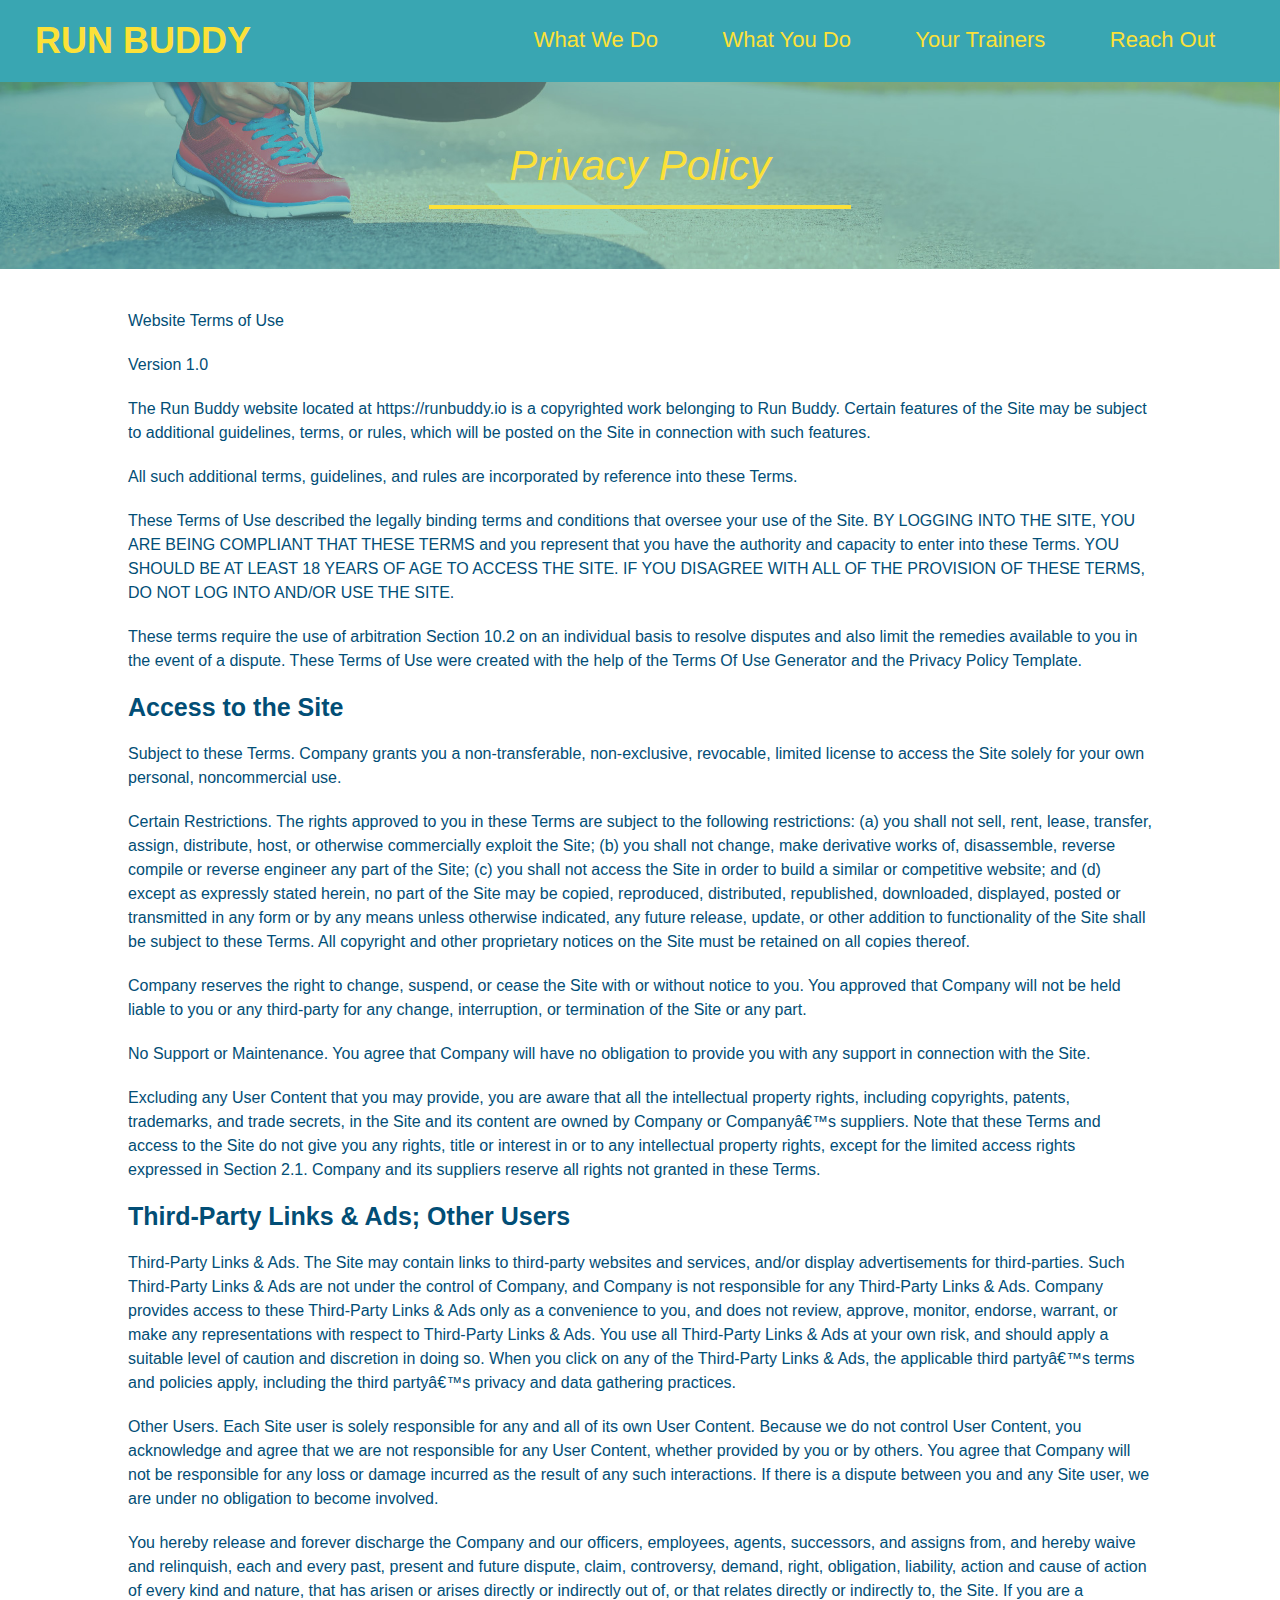
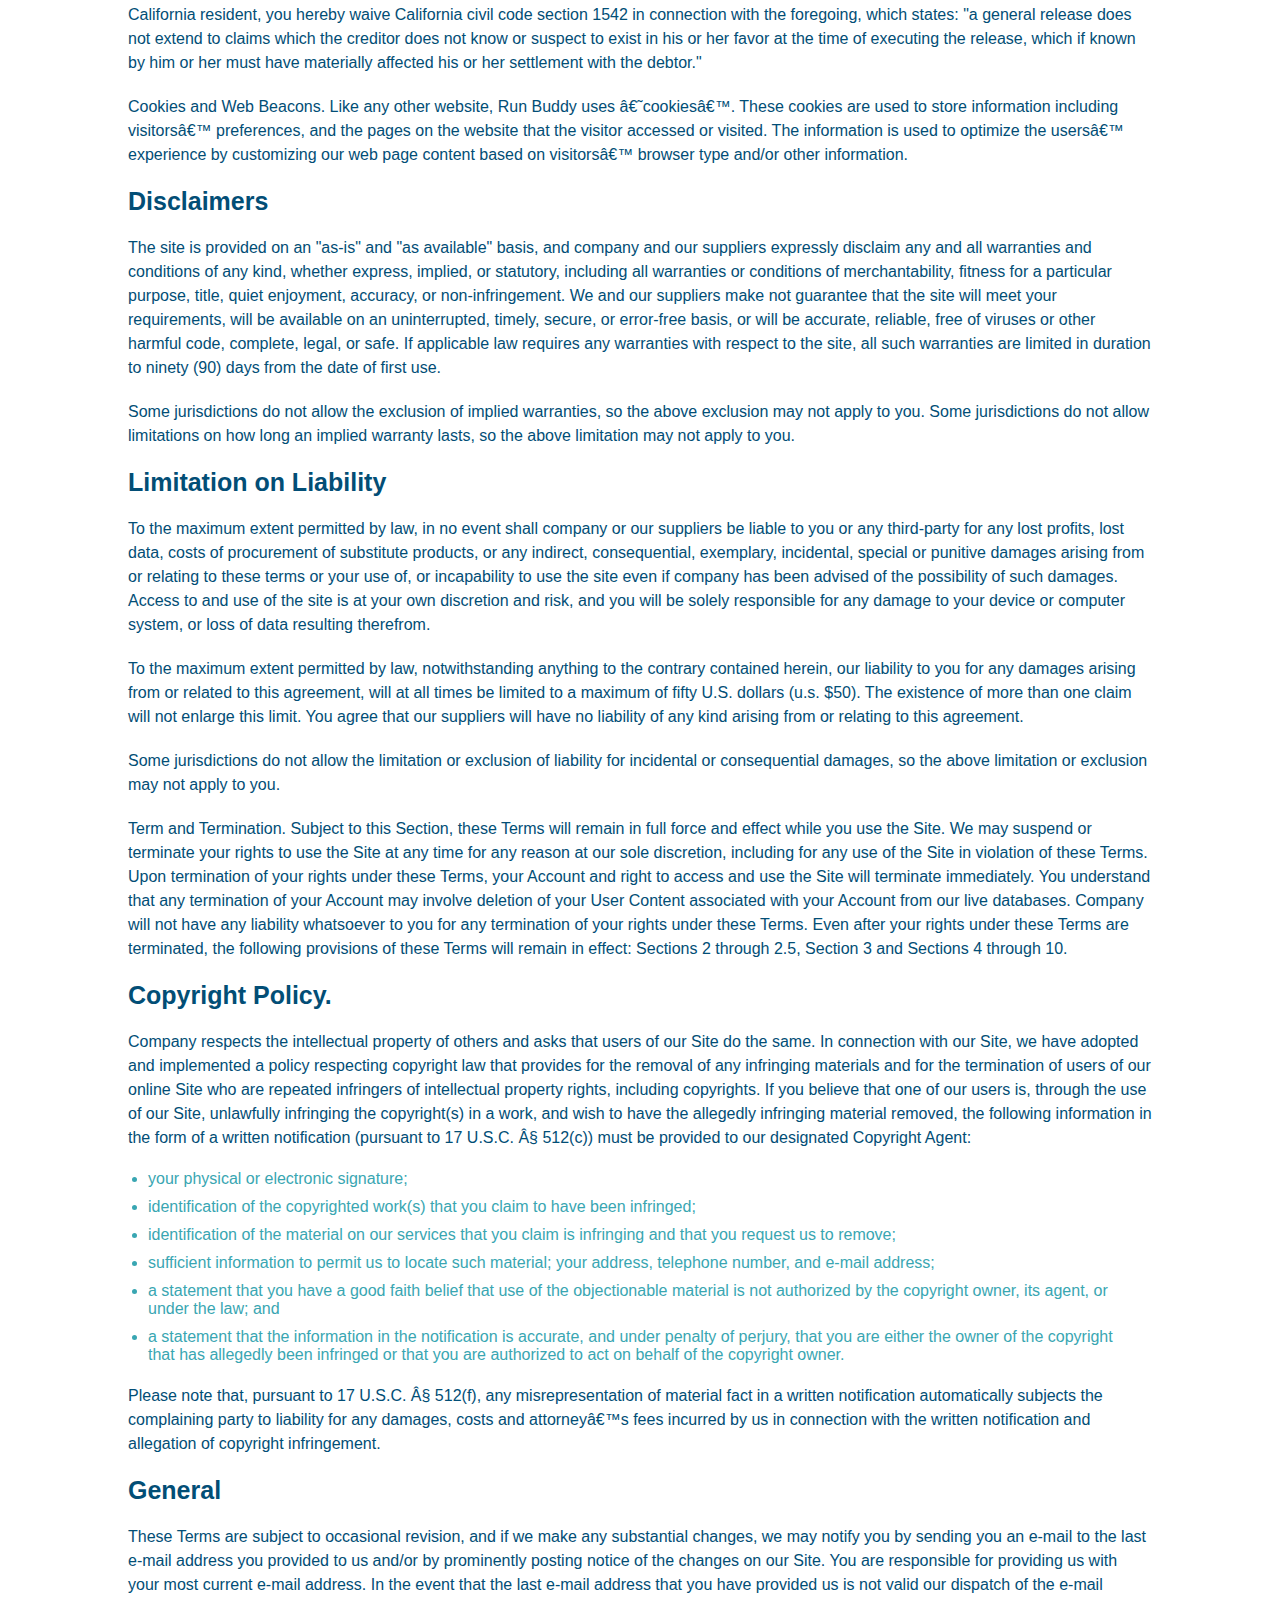
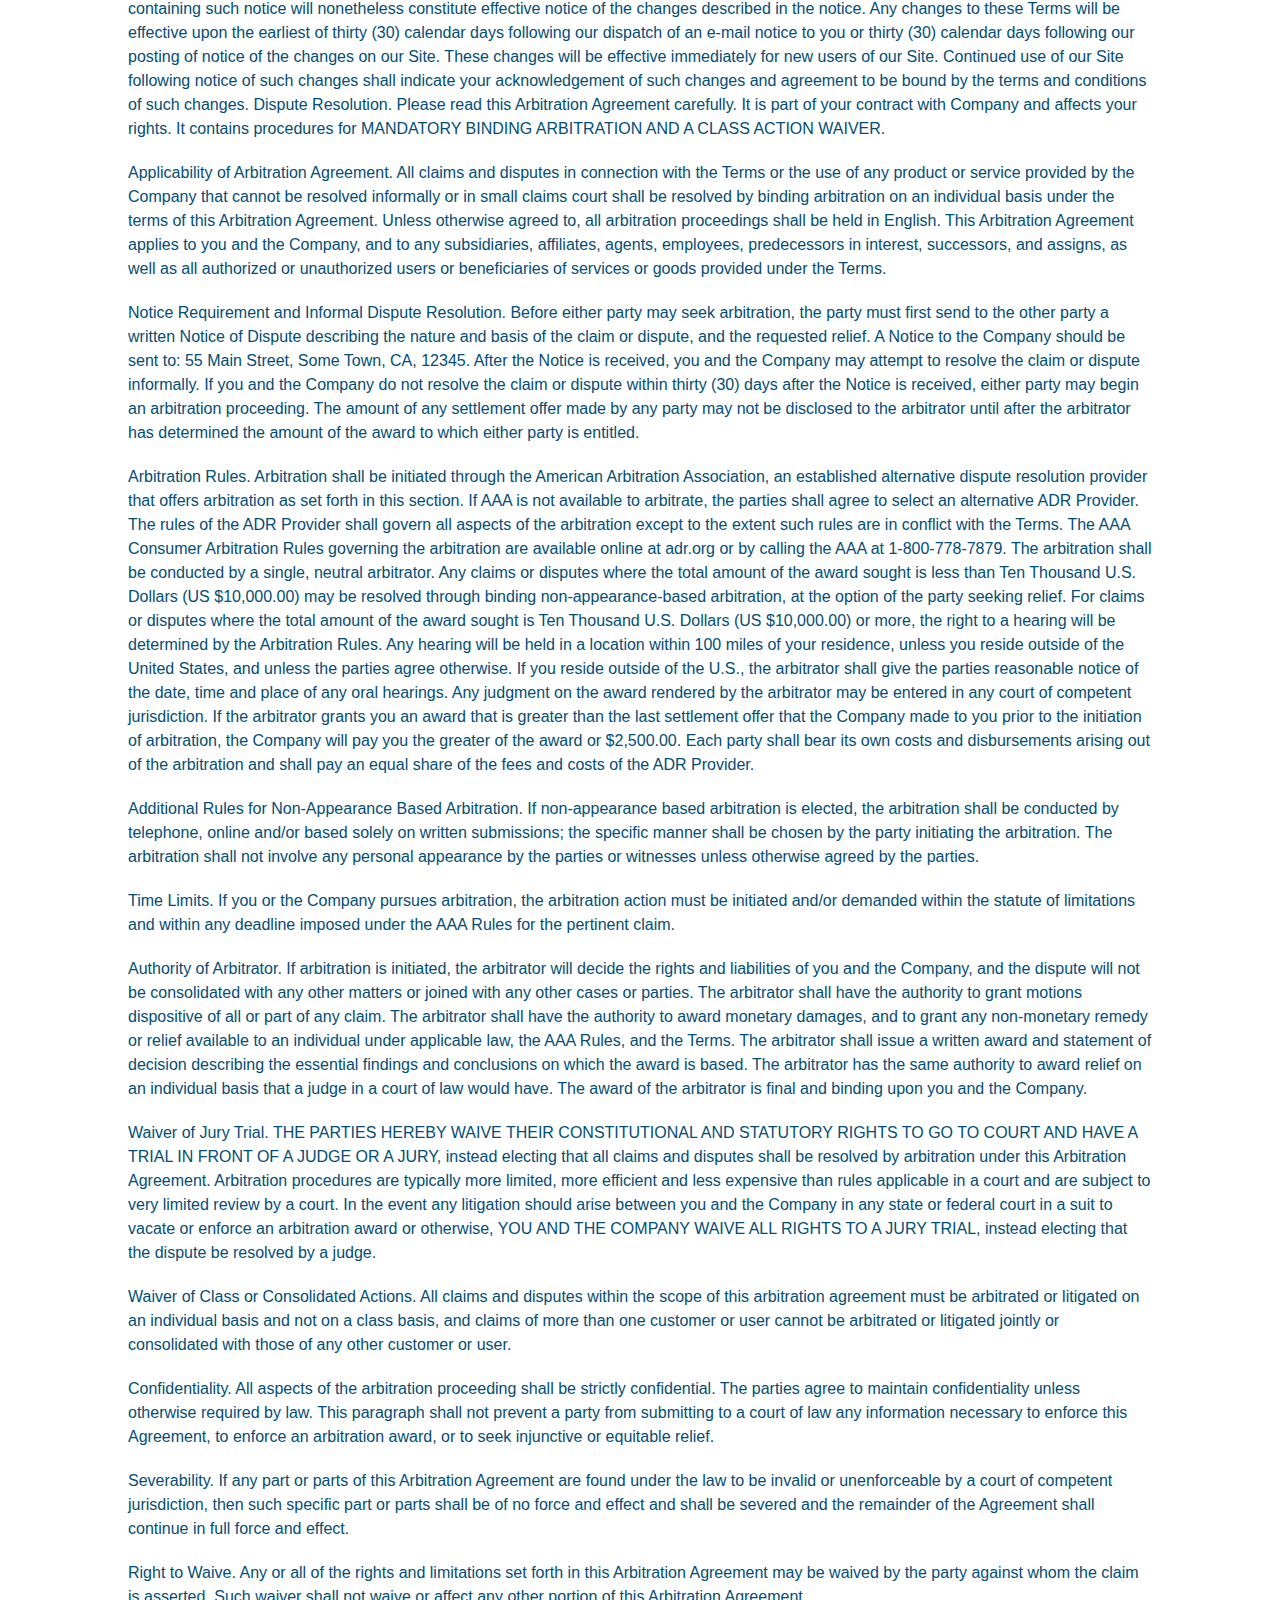
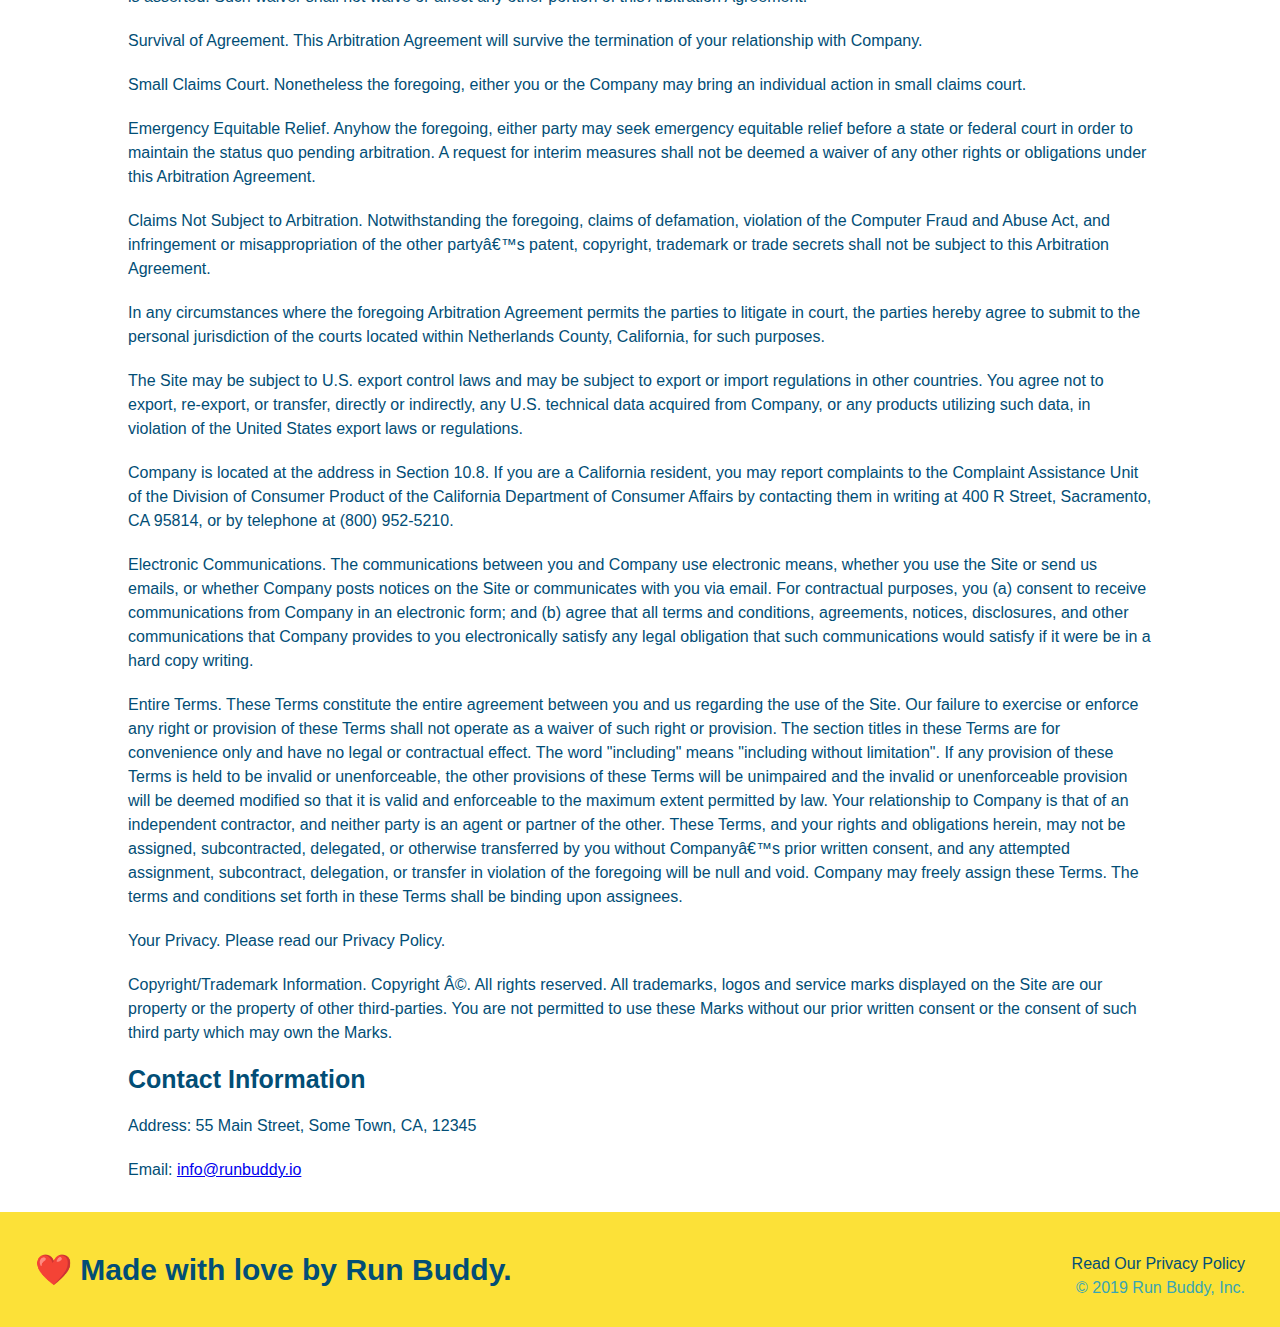
==== privacy-policy.html @ bd741555 "privacy policy" ====
<!DOCTYPE html>
<html lang="en">
  <head>
    <link rel="stylesheet" href="./assets/css/style.css" />
    <link rel="stylesheet" href="./assets/css/secondary-styles.css" />
    <meta charset="UTF-8" />
    <title>Privacy Policy - Run Buddy</title>
  </head>
  <body>
    <header>

        <h1>
            <a href="./index.html">RUN BUDDY</a>

        </h1>

        <nav>

    <!-- Unordered list element -->

    <ul>
        <!-- List item element -->

        <li>
    
            <!-- Anchor element -->

            <a href="./index.html#what-we-do">What We Do</a>

        </li>

        <li>

            <a href="./index.html#what-you-do">What You Do</a>

        </li>

        <li>

            <a href="./index.html#your-trainers">Your Trainers</a>

        </li>

        <li>

            <a href="./index.html#reach-out">Reach Out</a>

        </li>

    </ul>

        </nav>

    </header>
    <section class="hero">
        <h2 class="page-title"> 
            Privacy Policy
        </h2>
    </section>
    <article class="secondary-content">
        <p>
            Website Terms of Use
          </p>
    
          <p>
            Version 1.0
          </p>
    
          <p>
            The Run Buddy website located at https://runbuddy.io is a copyrighted work belonging to Run Buddy. Certain
            features of the Site may be subject to additional guidelines, terms, or rules, which will be posted on the Site
            in connection with such features.
          </p>
    
          <p>
            All such additional terms, guidelines, and rules are incorporated by reference into these Terms.
          </p>
    
          <p>
            These Terms of Use described the legally binding terms and conditions that oversee your use of the Site. BY
            LOGGING INTO THE SITE, YOU ARE BEING COMPLIANT THAT THESE TERMS and you represent that you have the authority
            and capacity to enter into these Terms. YOU SHOULD BE AT LEAST 18 YEARS OF AGE TO ACCESS THE SITE. IF YOU
            DISAGREE WITH ALL OF THE PROVISION OF THESE TERMS, DO NOT LOG INTO AND/OR USE THE SITE.
          </p>
    
          <p>
            These terms require the use of arbitration Section 10.2 on an individual basis to resolve disputes and also
            limit the remedies available to you in the event of a dispute. These Terms of Use were created with the help of
            the Terms Of Use Generator and the Privacy Policy Template.
          </p>
    
          <h3>
            Access to the Site
          </h3>
    
          <p>
            Subject to these Terms. Company grants you a non-transferable, non-exclusive, revocable, limited license to
            access the Site solely for your own personal, noncommercial use.
          </p>
    
          <p>
            Certain Restrictions. The rights approved to you in these Terms are subject to the following restrictions: (a)
            you shall not sell, rent, lease, transfer, assign, distribute, host, or otherwise commercially exploit the Site;
            (b) you shall not change, make derivative works of, disassemble, reverse compile or reverse engineer any part of
            the Site; (c) you shall not access the Site in order to build a similar or competitive website; and (d) except
            as expressly stated herein, no part of the Site may be copied, reproduced, distributed, republished, downloaded,
            displayed, posted or transmitted in any form or by any means unless otherwise indicated, any future release,
            update, or other addition to functionality of the Site shall be subject to these Terms. All copyright and other
            proprietary notices on the Site must be retained on all copies thereof.
          </p>
    
          <p>
            Company reserves the right to change, suspend, or cease the Site with or without notice to you. You approved
            that Company will not be held liable to you or any third-party for any change, interruption, or termination of
            the Site or any part.
          </p>
    
          <p>
            No Support or Maintenance. You agree that Company will have no obligation to provide you with any support in
            connection with the Site.
          </p>
    
          <p>
            Excluding any User Content that you may provide, you are aware that all the intellectual property rights,
            including copyrights, patents, trademarks, and trade secrets, in the Site and its content are owned by Company
            or Companyâ€™s suppliers. Note that these Terms and access to the Site do not give you any rights, title or
            interest in or to any intellectual property rights, except for the limited access rights expressed in Section
            2.1. Company and its suppliers reserve all rights not granted in these Terms.
          </p>
    
          <h3>
            Third-Party Links & Ads; Other Users
          </h3>
    
          <p>
            Third-Party Links & Ads. The Site may contain links to third-party websites and services, and/or display
            advertisements for third-parties. Such Third-Party Links & Ads are not under the control of Company, and Company
            is not responsible for any Third-Party Links & Ads. Company provides access to these Third-Party Links & Ads
            only as a convenience to you, and does not review, approve, monitor, endorse, warrant, or make any
            representations with respect to Third-Party Links & Ads. You use all Third-Party Links & Ads at your own risk,
            and should apply a suitable level of caution and discretion in doing so. When you click on any of the
            Third-Party Links & Ads, the applicable third partyâ€™s terms and policies apply, including the third partyâ€™s
            privacy and data gathering practices.
          </p>
    
          <p>
            Other Users. Each Site user is solely responsible for any and all of its own User Content. Because we do not
            control User Content, you acknowledge and agree that we are not responsible for any User Content, whether
            provided by you or by others. You agree that Company will not be responsible for any loss or damage incurred as
            the result of any such interactions. If there is a dispute between you and any Site user, we are under no
            obligation to become involved.
          </p>
    
          <p>
            You hereby release and forever discharge the Company and our officers, employees, agents, successors, and
            assigns from, and hereby waive and relinquish, each and every past, present and future dispute, claim,
            controversy, demand, right, obligation, liability, action and cause of action of every kind and nature, that has
            arisen or arises directly or indirectly out of, or that relates directly or indirectly to, the Site. If you are
            a California resident, you hereby waive California civil code section 1542 in connection with the foregoing,
            which states: "a general release does not extend to claims which the creditor does not know or suspect to exist
            in his or her favor at the time of executing the release, which if known by him or her must have materially
            affected his or her settlement with the debtor."
          </p>
    
          <p>
            Cookies and Web Beacons. Like any other website, Run Buddy uses â€˜cookiesâ€™. These cookies are used to store
            information including visitorsâ€™ preferences, and the pages on the website that the visitor accessed or visited.
            The information is used to optimize the usersâ€™ experience by customizing our web page content based on visitorsâ€™
            browser type and/or other information.
          </p>
    
          <h3>
            Disclaimers
          </h3>
    
          <p>
            The site is provided on an "as-is" and "as available" basis, and company and our suppliers expressly disclaim
            any and all warranties and conditions of any kind, whether express, implied, or statutory, including all
            warranties or conditions of merchantability, fitness for a particular purpose, title, quiet enjoyment, accuracy,
            or non-infringement. We and our suppliers make not guarantee that the site will meet your requirements, will be
            available on an uninterrupted, timely, secure, or error-free basis, or will be accurate, reliable, free of
            viruses or other harmful code, complete, legal, or safe. If applicable law requires any warranties with respect
            to the site, all such warranties are limited in duration to ninety (90) days from the date of first use.
          </p>
    
          <p>
            Some jurisdictions do not allow the exclusion of implied warranties, so the above exclusion may not apply to
            you. Some jurisdictions do not allow limitations on how long an implied warranty lasts, so the above limitation
            may not apply to you.
          </p>
    
          <h3>
            Limitation on Liability
          </h3>
    
          <p>
            To the maximum extent permitted by law, in no event shall company or our suppliers be liable to you or any
            third-party for any lost profits, lost data, costs of procurement of substitute products, or any indirect,
            consequential, exemplary, incidental, special or punitive damages arising from or relating to these terms or
            your use of, or incapability to use the site even if company has been advised of the possibility of such
            damages. Access to and use of the site is at your own discretion and risk, and you will be solely responsible
            for any damage to your device or computer system, or loss of data resulting therefrom.
          </p>
    
          <p>
            To the maximum extent permitted by law, notwithstanding anything to the contrary contained herein, our liability
            to you for any damages arising from or related to this agreement, will at all times be limited to a maximum of
            fifty U.S. dollars (u.s. $50). The existence of more than one claim will not enlarge this limit. You agree that
            our suppliers will have no liability of any kind arising from or relating to this agreement.
          </p>
    
          <p>
            Some jurisdictions do not allow the limitation or exclusion of liability for incidental or consequential
            damages, so the above limitation or exclusion may not apply to you.
          </p>
    
          <p>
            Term and Termination. Subject to this Section, these Terms will remain in full force and effect while you use
            the Site. We may suspend or terminate your rights to use the Site at any time for any reason at our sole
            discretion, including for any use of the Site in violation of these Terms. Upon termination of your rights under
            these Terms, your Account and right to access and use the Site will terminate immediately. You understand that
            any termination of your Account may involve deletion of your User Content associated with your Account from our
            live databases. Company will not have any liability whatsoever to you for any termination of your rights under
            these Terms. Even after your rights under these Terms are terminated, the following provisions of these Terms
            will remain in effect: Sections 2 through 2.5, Section 3 and Sections 4 through 10.
          </p>
    
          <h3>
            Copyright Policy.
          </h3>
    
          <p>
            Company respects the intellectual property of others and asks that users of our Site do the same. In connection
            with our Site, we have adopted and implemented a policy respecting copyright law that provides for the removal
            of any infringing materials and for the termination of users of our online Site who are repeated infringers of
            intellectual property rights, including copyrights. If you believe that one of our users is, through the use of
            our Site, unlawfully infringing the copyright(s) in a work, and wish to have the allegedly infringing material
            removed, the following information in the form of a written notification (pursuant to 17 U.S.C. Â§ 512(c)) must
            be provided to our designated Copyright Agent:
          </p>
    
          <ul>
            <li>
              your physical or electronic signature;
            </li>
            <li>
              identification of the copyrighted work(s) that you claim to have been infringed;
            </li>
            <li>
              identification of the material on our services that you claim is infringing and that you request us to remove;
            </li>
            <li>
              sufficient information to permit us to locate such material; your address, telephone number, and e-mail
              address;
            </li>
            <li>
              a statement that you have a good faith belief that use of the objectionable material is not authorized by the
              copyright owner, its agent, or under the law; and
            </li>
            <li>
              a statement that the information in the notification is accurate, and under penalty of perjury, that you are
              either the owner of the copyright that has allegedly been infringed or that you are authorized to act on
              behalf of the copyright owner.
            </li>
          </ul>
    
          <p>
            Please note that, pursuant to 17 U.S.C. Â§ 512(f), any misrepresentation of material fact in a written
            notification automatically subjects the complaining party to liability for any damages, costs and attorneyâ€™s
            fees incurred by us in connection with the written notification and allegation of copyright infringement.
          </p>
    
          <h3>
            General
          </h3>
    
          <p>
            These Terms are subject to occasional revision, and if we make any substantial changes, we may notify you by
            sending you an e-mail to the last e-mail address you provided to us and/or by prominently posting notice of the
            changes on our Site. You are responsible for providing us with your most current e-mail address. In the event
            that the last e-mail address that you have provided us is not valid our dispatch of the e-mail containing such
            notice will nonetheless constitute effective notice of the changes described in the notice. Any changes to these
            Terms will be effective upon the earliest of thirty (30) calendar days following our dispatch of an e-mail
            notice to you or thirty (30) calendar days following our posting of notice of the changes on our Site. These
            changes will be effective immediately for new users of our Site. Continued use of our Site following notice of
            such changes shall indicate your acknowledgement of such changes and agreement to be bound by the terms and
            conditions of such changes. Dispute Resolution. Please read this Arbitration Agreement carefully. It is part of
            your contract with Company and affects your rights. It contains procedures for MANDATORY BINDING ARBITRATION AND
            A CLASS ACTION WAIVER.
          </p>
    
          <p>
            Applicability of Arbitration Agreement. All claims and disputes in connection with the Terms or the use of any
            product or service provided by the Company that cannot be resolved informally or in small claims court shall be
            resolved by binding arbitration on an individual basis under the terms of this Arbitration Agreement. Unless
            otherwise agreed to, all arbitration proceedings shall be held in English. This Arbitration Agreement applies to
            you and the Company, and to any subsidiaries, affiliates, agents, employees, predecessors in interest,
            successors, and assigns, as well as all authorized or unauthorized users or beneficiaries of services or goods
            provided under the Terms.
          </p>
    
          <p>
            Notice Requirement and Informal Dispute Resolution. Before either party may seek arbitration, the party must
            first send to the other party a written Notice of Dispute describing the nature and basis of the claim or
            dispute, and the requested relief. A Notice to the Company should be sent to: 55 Main Street, Some Town, CA,
            12345. After the Notice is received, you and the Company may attempt to resolve the claim or dispute informally.
            If you and the Company do not resolve the claim or dispute within thirty (30) days after the Notice is received,
            either party may begin an arbitration proceeding. The amount of any settlement offer made by any party may not
            be disclosed to the arbitrator until after the arbitrator has determined the amount of the award to which either
            party is entitled.
          </p>
    
          <p>
            Arbitration Rules. Arbitration shall be initiated through the American Arbitration Association, an established
            alternative dispute resolution provider that offers arbitration as set forth in this section. If AAA is not
            available to arbitrate, the parties shall agree to select an alternative ADR Provider. The rules of the ADR
            Provider shall govern all aspects of the arbitration except to the extent such rules are in conflict with the
            Terms. The AAA Consumer Arbitration Rules governing the arbitration are available online at adr.org or by
            calling the AAA at 1-800-778-7879. The arbitration shall be conducted by a single, neutral arbitrator. Any
            claims or disputes where the total amount of the award sought is less than Ten Thousand U.S. Dollars (US
            $10,000.00) may be resolved through binding non-appearance-based arbitration, at the option of the party seeking
            relief. For claims or disputes where the total amount of the award sought is Ten Thousand U.S. Dollars (US
            $10,000.00) or more, the right to a hearing will be determined by the Arbitration Rules. Any hearing will be
            held in a location within 100 miles of your residence, unless you reside outside of the United States, and
            unless the parties agree otherwise. If you reside outside of the U.S., the arbitrator shall give the parties
            reasonable notice of the date, time and place of any oral hearings. Any judgment on the award rendered by the
            arbitrator may be entered in any court of competent jurisdiction. If the arbitrator grants you an award that is
            greater than the last settlement offer that the Company made to you prior to the initiation of arbitration, the
            Company will pay you the greater of the award or $2,500.00. Each party shall bear its own costs and
            disbursements arising out of the arbitration and shall pay an equal share of the fees and costs of the ADR
            Provider.
          </p>
    
          <p>
            Additional Rules for Non-Appearance Based Arbitration. If non-appearance based arbitration is elected, the
            arbitration shall be conducted by telephone, online and/or based solely on written submissions; the specific
            manner shall be chosen by the party initiating the arbitration. The arbitration shall not involve any personal
            appearance by the parties or witnesses unless otherwise agreed by the parties.
          </p>
    
          <p>
            Time Limits. If you or the Company pursues arbitration, the arbitration action must be initiated and/or demanded
            within the statute of limitations and within any deadline imposed under the AAA Rules for the pertinent claim.
          </p>
    
          <p>
            Authority of Arbitrator. If arbitration is initiated, the arbitrator will decide the rights and liabilities of
            you and the Company, and the dispute will not be consolidated with any other matters or joined with any other
            cases or parties. The arbitrator shall have the authority to grant motions dispositive of all or part of any
            claim. The arbitrator shall have the authority to award monetary damages, and to grant any non-monetary remedy
            or relief available to an individual under applicable law, the AAA Rules, and the Terms. The arbitrator shall
            issue a written award and statement of decision describing the essential findings and conclusions on which the
            award is based. The arbitrator has the same authority to award relief on an individual basis that a judge in a
            court of law would have. The award of the arbitrator is final and binding upon you and the Company.
          </p>
    
          <p>
            Waiver of Jury Trial. THE PARTIES HEREBY WAIVE THEIR CONSTITUTIONAL AND STATUTORY RIGHTS TO GO TO COURT AND HAVE
            A TRIAL IN FRONT OF A JUDGE OR A JURY, instead electing that all claims and disputes shall be resolved by
            arbitration under this Arbitration Agreement. Arbitration procedures are typically more limited, more efficient
            and less expensive than rules applicable in a court and are subject to very limited review by a court. In the
            event any litigation should arise between you and the Company in any state or federal court in a suit to vacate
            or enforce an arbitration award or otherwise, YOU AND THE COMPANY WAIVE ALL RIGHTS TO A JURY TRIAL, instead
            electing that the dispute be resolved by a judge.
          </p>
    
          <p>
            Waiver of Class or Consolidated Actions. All claims and disputes within the scope of this arbitration agreement
            must be arbitrated or litigated on an individual basis and not on a class basis, and claims of more than one
            customer or user cannot be arbitrated or litigated jointly or consolidated with those of any other customer or
            user.
          </p>
    
          <p>
            Confidentiality. All aspects of the arbitration proceeding shall be strictly confidential. The parties agree to
            maintain confidentiality unless otherwise required by law. This paragraph shall not prevent a party from
            submitting to a court of law any information necessary to enforce this Agreement, to enforce an arbitration
            award, or to seek injunctive or equitable relief.
          </p>
    
          <p>
            Severability. If any part or parts of this Arbitration Agreement are found under the law to be invalid or
            unenforceable by a court of competent jurisdiction, then such specific part or parts shall be of no force and
            effect and shall be severed and the remainder of the Agreement shall continue in full force and effect.
          </p>
    
          <p>
            Right to Waive. Any or all of the rights and limitations set forth in this Arbitration Agreement may be waived
            by the party against whom the claim is asserted. Such waiver shall not waive or affect any other portion of this
            Arbitration Agreement.
          </p>
    
          <p>
            Survival of Agreement. This Arbitration Agreement will survive the termination of your relationship with
            Company.
          </p>
    
          <p>
            Small Claims Court. Nonetheless the foregoing, either you or the Company may bring an individual action in small
            claims court.
          </p>
    
          <p>
            Emergency Equitable Relief. Anyhow the foregoing, either party may seek emergency equitable relief before a
            state or federal court in order to maintain the status quo pending arbitration. A request for interim measures
            shall not be deemed a waiver of any other rights or obligations under this Arbitration Agreement.
          </p>
    
          <p>
            Claims Not Subject to Arbitration. Notwithstanding the foregoing, claims of defamation, violation of the
            Computer Fraud and Abuse Act, and infringement or misappropriation of the other partyâ€™s patent, copyright,
            trademark or trade secrets shall not be subject to this Arbitration Agreement.
          </p>
    
          <p>
            In any circumstances where the foregoing Arbitration Agreement permits the parties to litigate in court, the
            parties hereby agree to submit to the personal jurisdiction of the courts located within Netherlands County,
            California, for such purposes.
          </p>
    
          <p>
            The Site may be subject to U.S. export control laws and may be subject to export or import regulations in other
            countries. You agree not to export, re-export, or transfer, directly or indirectly, any U.S. technical data
            acquired from Company, or any products utilizing such data, in violation of the United States export laws or
            regulations.
          </p>
    
          <p>
            Company is located at the address in Section 10.8. If you are a California resident, you may report complaints
            to the Complaint Assistance Unit of the Division of Consumer Product of the California Department of Consumer
            Affairs by contacting them in writing at 400 R Street, Sacramento, CA 95814, or by telephone at (800) 952-5210.
          </p>
    
          <p>
            Electronic Communications. The communications between you and Company use electronic means, whether you use the
            Site or send us emails, or whether Company posts notices on the Site or communicates with you via email. For
            contractual purposes, you (a) consent to receive communications from Company in an electronic form; and (b)
            agree that all terms and conditions, agreements, notices, disclosures, and other communications that Company
            provides to you electronically satisfy any legal obligation that such communications would satisfy if it were be
            in a hard copy writing.
          </p>
    
          <p>
            Entire Terms. These Terms constitute the entire agreement between you and us regarding the use of the Site. Our
            failure to exercise or enforce any right or provision of these Terms shall not operate as a waiver of such right
            or provision. The section titles in these Terms are for convenience only and have no legal or contractual
            effect. The word "including" means "including without limitation". If any provision of these Terms is held to be
            invalid or unenforceable, the other provisions of these Terms will be unimpaired and the invalid or
            unenforceable provision will be deemed modified so that it is valid and enforceable to the maximum extent
            permitted by law. Your relationship to Company is that of an independent contractor, and neither party is an
            agent or partner of the other. These Terms, and your rights and obligations herein, may not be assigned,
            subcontracted, delegated, or otherwise transferred by you without Companyâ€™s prior written consent, and any
            attempted assignment, subcontract, delegation, or transfer in violation of the foregoing will be null and void.
            Company may freely assign these Terms. The terms and conditions set forth in these Terms shall be binding upon
            assignees.
          </p>
    
          <p>
            Your Privacy. Please read our Privacy Policy.
          </p>
    
          <p>
            Copyright/Trademark Information. Copyright Â©. All rights reserved. All trademarks, logos and service marks
            displayed on the Site are our property or the property of other third-parties. You are not permitted to use
            these Marks without our prior written consent or the consent of such third party which may own the Marks.
          </p>
    
          <h3>
            Contact Information
          </h3>
    
          <p>
            Address: 55 Main Street, Some Town, CA, 12345
          </p>
    
          <p>
            Email: <a href="mailto:info@runbuddy.io">info@runbuddy.io</a>
          </p>
    </article>
    <footer>

        <h2>❤️ Made with love by Run Buddy.</h2>
    <div>
        <a>Read Our Privacy Policy</a><br />
        &copy; 2019 Run Buddy, Inc.
    </div>
        
    </footer>
  </body>
</html>
---- assets/css/style.css ----
* {
    margin: 0;
    padding: 0;
    box-sizing: border-box;
}

body {
    color: #39a6b2;
    font-family: Helvetica, arial, sans-serif;
}

header {
    padding: 20px 35px;
    background-color: #39a6b2;
}

header h1 {
    font-weight: bold;
    font-size: 36px;
    color: #fce138;
    margin: 0;
    display: inline;
}

header a {
    text-decoration: none;
    color: #fce138;
}
header nav {
    float: right;
    margin: 7px 0;
}
header nav ul li {
    display: inline;
}
header nav ul li a {
    margin: 0 30px;
    font-weight:lighter;
    font-size: 22px;
}
footer {
    background: #fce138;
    width: 100%;
    padding: 40px 35px;
}
footer h2 {
    display: inline;
    color: #024e76;
    font-size: 30px;
    margin: 0;
}
footer div {
    float: right;
    line-height: 1.5;
    text-align: right;
}
footer a {
    color: #024e76;
}
section {
    padding: 60px;
}
.hero {
    background-image: url("../images/hero-bg.jpg");
    height: 600px;
    background-size: cover;
    background-position: center;
    position: relative;
}
.hero-form {
    background-color: #fce138;
    padding: 20px;
    width: 500px;
    color: #024e76;
    border: solid 3px #024e76;
    position: absolute;
    bottom: 120px;
    right: 140px;
}
.hero-form h3 {
    font-size: 24px;
    margin: 0px;
}
.hero-form p {
    margin: 5px 0 15px;
}
.form-input {
    border: 1px solid #024e76;
    display: block;
    padding: 7px 15px;
    font-size: 16px;
    color: #024e76;
    width: 100%;
    margin-bottom: 15px;
}
.hero-form label {
    margin: 0 5px;
}
.hero-form button {
    color: #fce138;
    background-color: #024e76;
    border: none;
    padding: 10px 20px;
    font-size: 16px;
}
.intro {
    text-align: center;
}

.intro p {
    line-height: 1.7;
    color: #39a6b2;
    width: 80%;
    font-size: 20px;
    margin: 0 auto;
}
.section-title {
    font-size: 55px;
    color: #024e76;
    margin-bottom: 35px;
    padding: 0 100px 20px 100px;
    display: inline-block;
    border-bottom: 3px solid;
}
.primary-border {
    border-color: #fce138;
}
.secondary-border {
    border-color: #39a6b2;
}
.steps {
    text-align: center;
    background: #fce138;
}
.steps div {
    margin-bottom: 80px;
}
.steps img {
    width: 15%;
    margin: 10px 0;
}
.steps h3 {
    color: #024e76;
    font-size: 46px;
    margin-top: 10px;

}
.steps p {
    color: #39a6b2;
    font-size: 23px;
}
.steps span {
    font-size: 38px;
}
.trainers {
    text-align: center;
}
.trainer {
    width: 900px;
    margin: 0 auto 30px auto;
    background: #024e76;
    color: #fce138;
    overflow: auto;
}
.trainer img {
    width: 35%; 
    float: left;
}
.trainer-bio {
    padding: 35px;
    float: left;
    width: 65%;
}
.text-left {
    text-align: left;
}
.text-right {
    text-align: right;
}
.trainer-bio h3 {
    font-size: 32px;
    margin-bottom: 8px;
}
.trainer-bio h4 {
    font-weight: normal;
    font-size: 26px;
    margin-bottom: 25px;
}
.trainer-bio p {
    font-size: 17px;
    line-height: 1.3;
}
.contact {
    text-align: center;
    background: #024e76;
}
.contact h2 {
    color: #fce138;
}
.contact-info iframe {
    width: 400px;   
    height: 400px;
}
.contact-info div {
    width: 410px;
    display: inline-block;
    vertical-align: top;
    text-align: left;
    margin: 30px 0 0 60px;
    color: white;
}
.contact-info h3 {
    color: #fce138;
    font-size: 32px;    
}
.contact-info p, .contact-info address {
    margin: 20px 0;
    line-height: 1.5;
    font-size: 20px;    
    font-style: normal;
}
.contact-info a {
    color: #fce138;
}
---- assets/css/secondary-styles.css ----
.hero {
    background-position: bottom;
    height: auto;
    text-align: center;
    margin-bottom: 40px;
}
.page-title {
    color: #fce138;
    display: inline-block;
    border-bottom: solid 4px #fce138;
    padding: 0 80px 15px 80px;
    font-weight: normal;
    font-size: 42px;
    font-style: italic;
}
.secondary-content {
    width: 80%;
    margin: 0 auto 30px auto;
    color: #024e76;
}
.secondary-content h3{
    font-size: 25px;
    margin: 20px 0 20px 0;
}
.secondary-content p{
    font-size: 16px;
    line-height: 1.5;
    margin: 20px 0 20px 0;
}
.secondary-content ul{
    margin: 15px 20px 15px 20px;
}
.secondary-content li{
    color: #39a6b2;
    margin: 10px 0 10px 0;
}
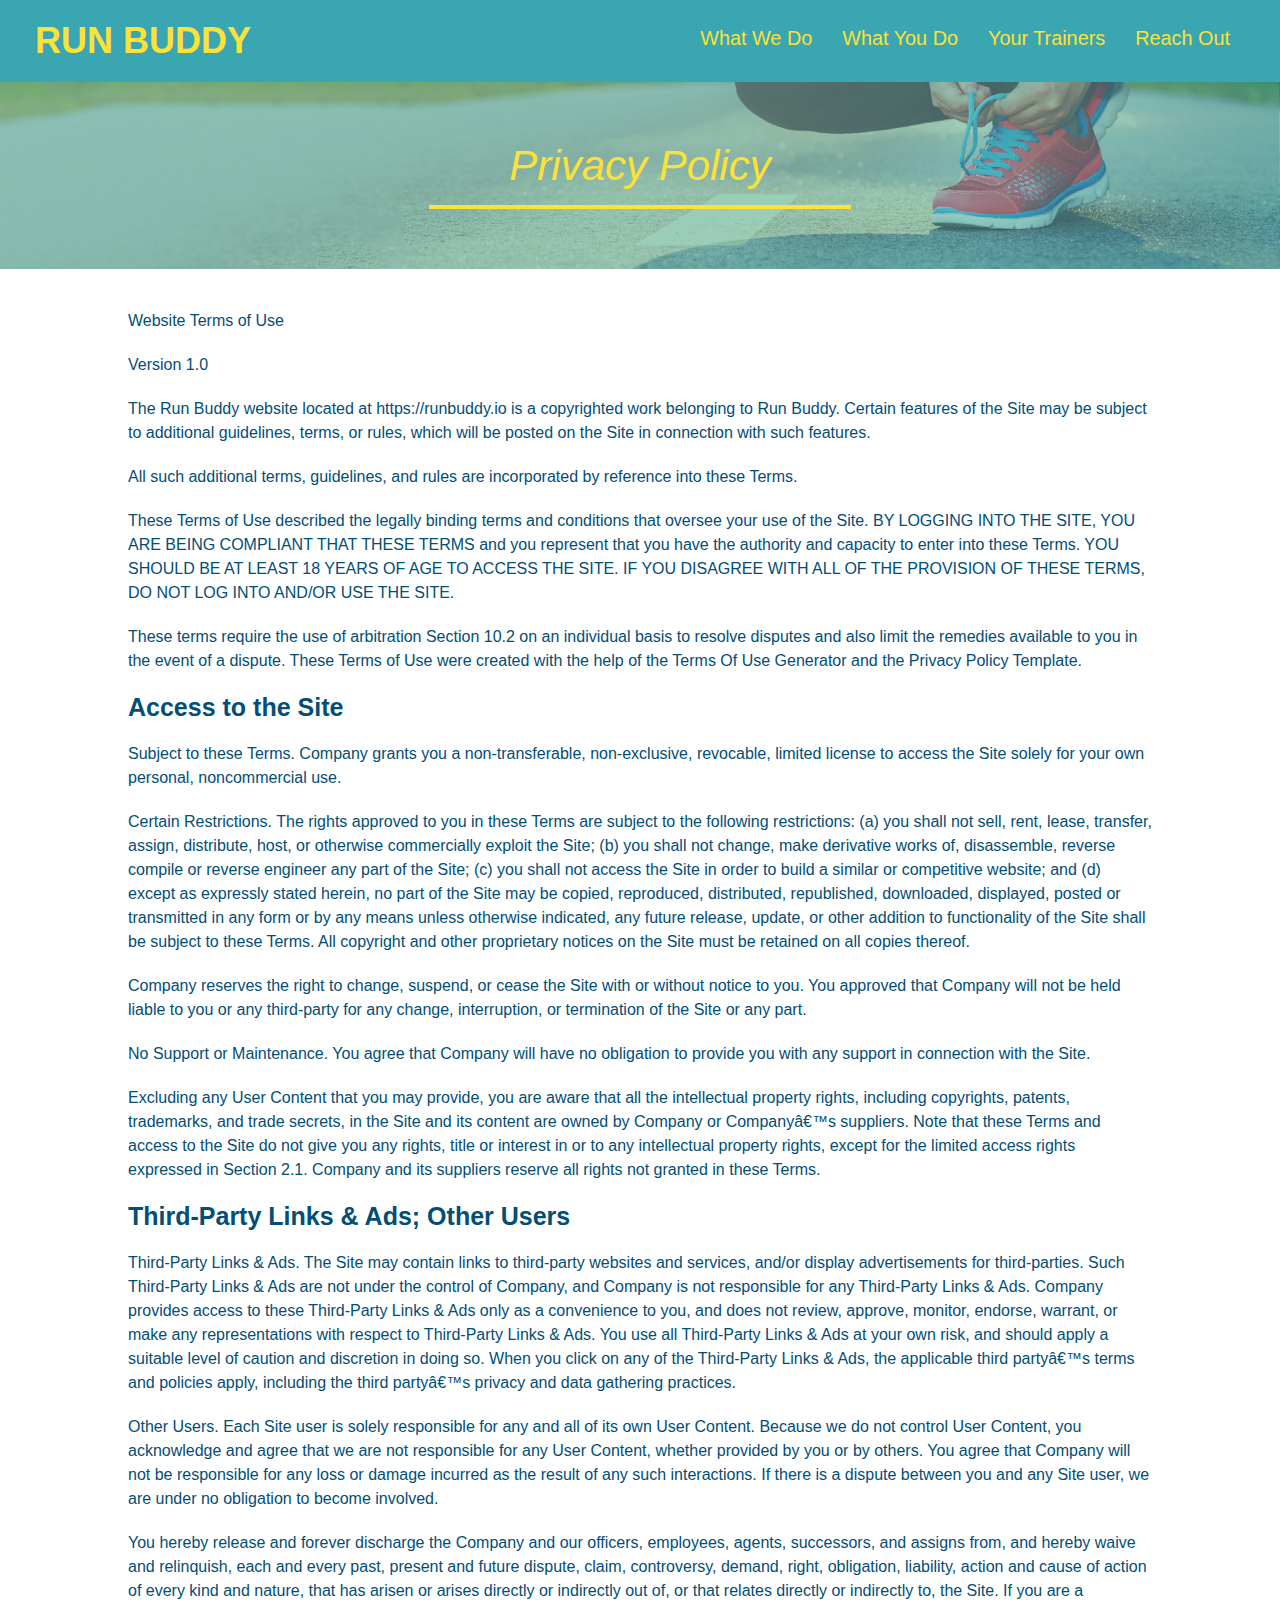
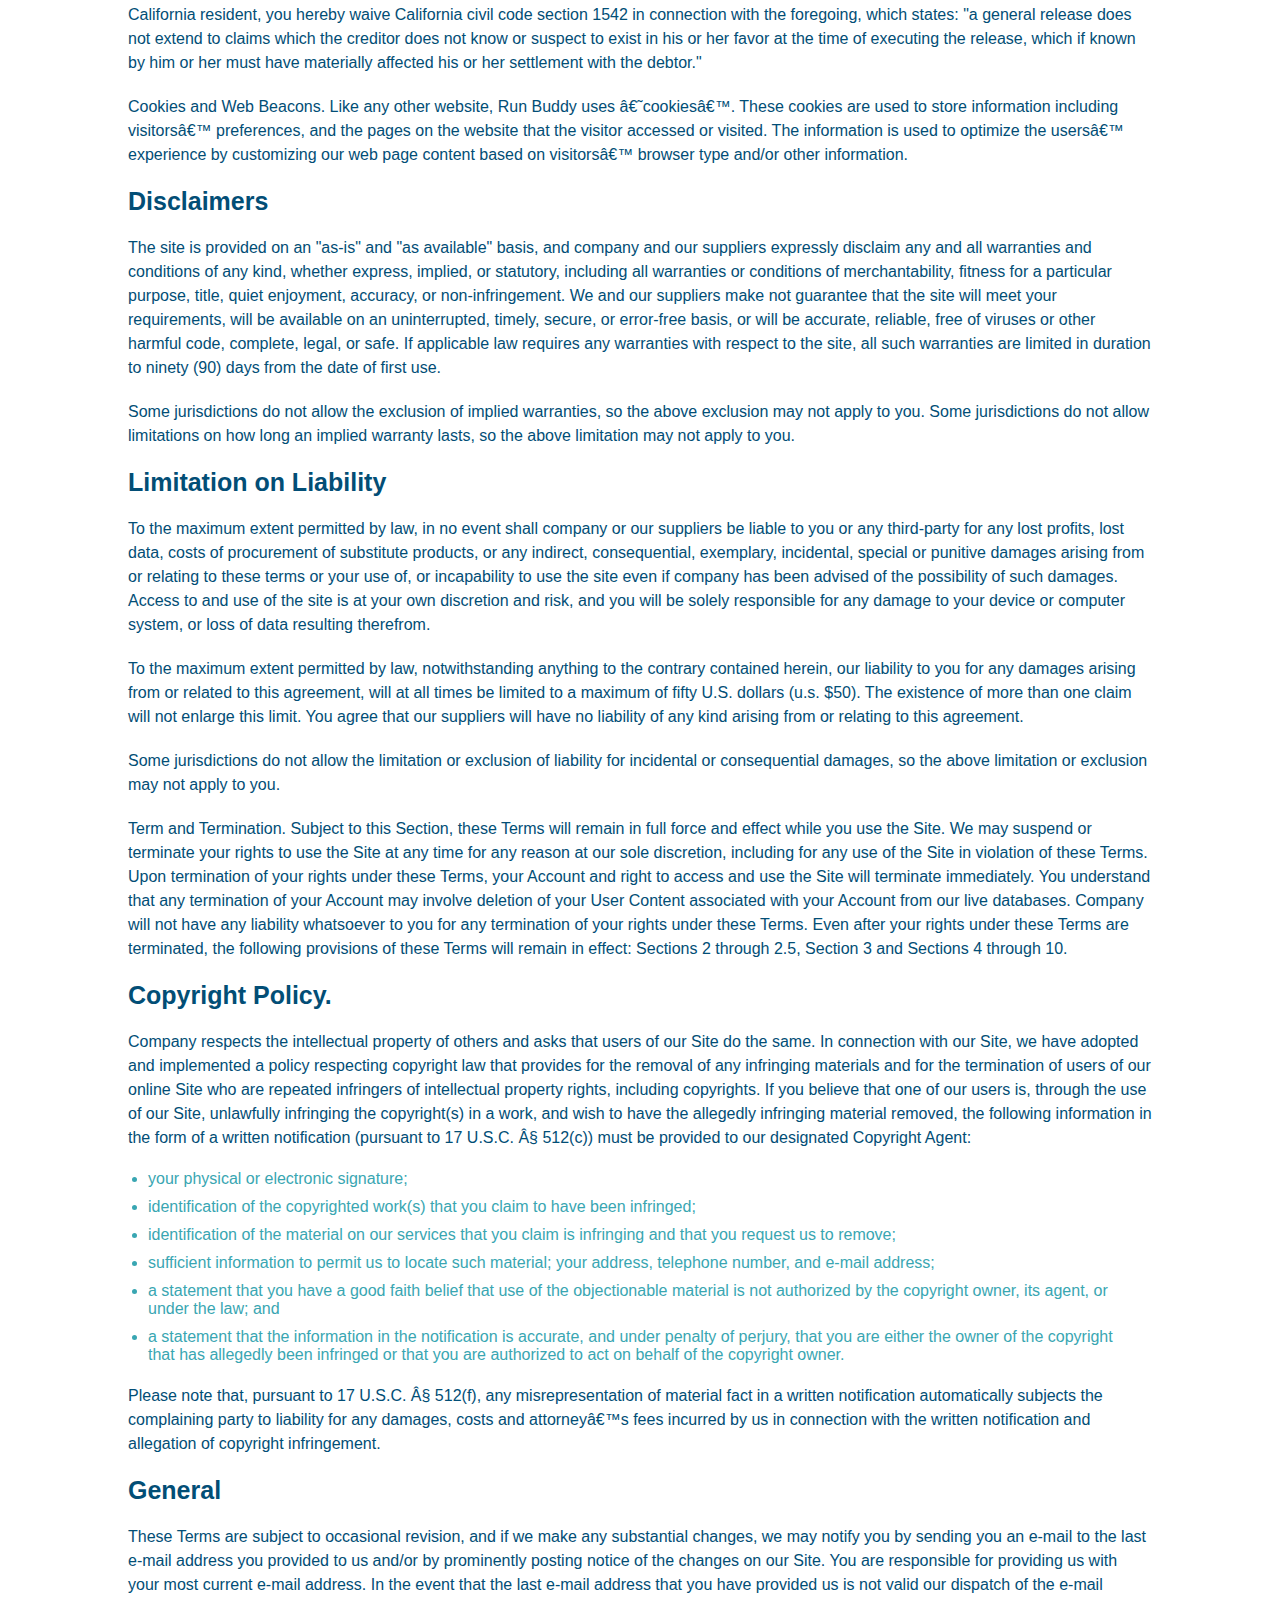
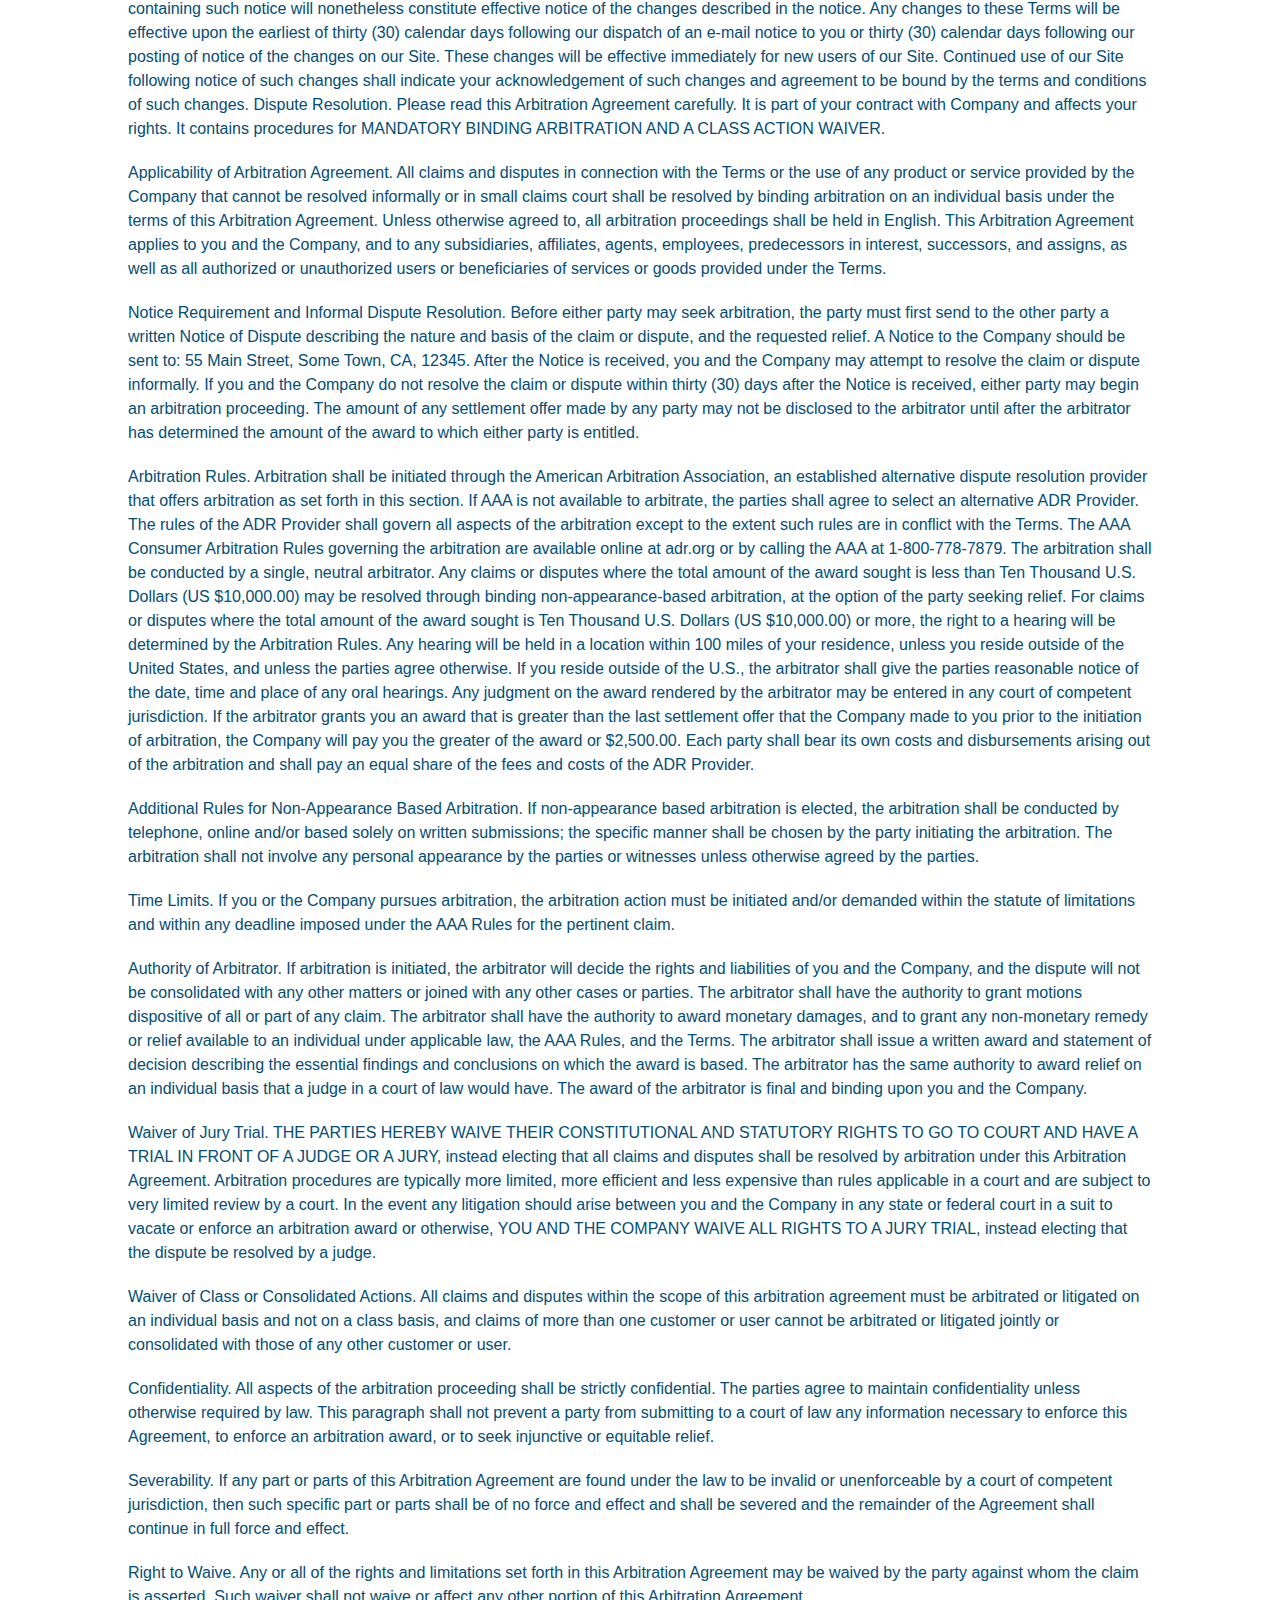
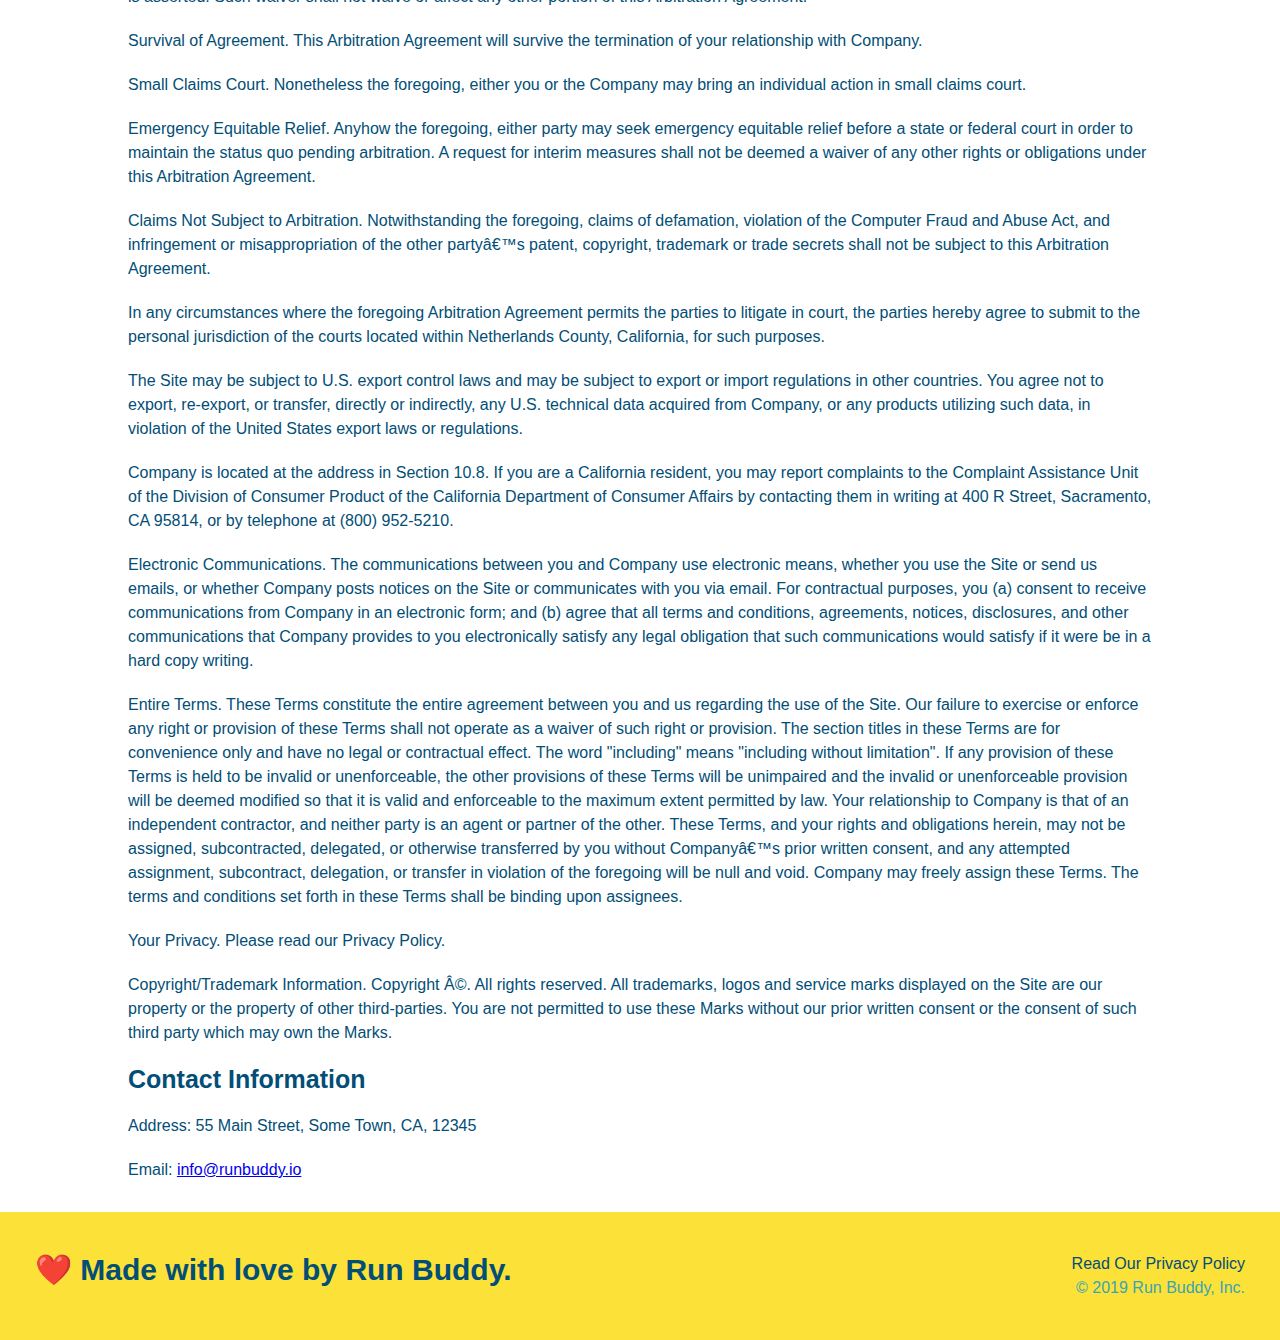
==== commit 3ccf22d9: "added media queries" ====
--- a/privacy-policy.html
+++ b/privacy-policy.html
@@ -4,6 +4,7 @@
     <link rel="stylesheet" href="./assets/css/style.css" />
     <link rel="stylesheet" href="./assets/css/secondary-styles.css" />
     <meta charset="UTF-8" />
+    <meta name="viewport" content="width=device-width, initial-scale=1.0" />
     <title>Privacy Policy - Run Buddy</title>
   </head>
   <body>
--- a/assets/css/style.css
+++ b/assets/css/style.css
@@ -10,8 +10,11 @@
 }
 
 header {
+    display: flex;
     padding: 20px 35px;
     background-color: #39a6b2;
+    justify-content: space-between;
+    flex-wrap: wrap;
 }
 
 header h1 {
@@ -19,71 +22,106 @@
     font-size: 36px;
     color: #fce138;
     margin: 0;
-    display: inline;
+
 }
 
 header a {
     text-decoration: none;
     color: #fce138;
 }
+
 header nav {
-    float: right;
     margin: 7px 0;
 }
-header nav ul li {
-    display: inline;
-}
+
+header nav ul {
+    display: flex;
+    flex-wrap: wrap;
+    justify-content: space-between;
+    align-items: center;
+    list-style: none;
+}
+
 header nav ul li a {
-    margin: 0 30px;
-    font-weight:lighter;
-    font-size: 22px;
-}
+    padding: 10px 15px;
+    font-weight: lighter;
+    font-size: 1.55vw;
+}
+
 footer {
+    display: flex;
+    justify-content: space-between;
+    flex-wrap: wrap;
     background: #fce138;
     width: 100%;
     padding: 40px 35px;
 }
+
 footer h2 {
-    display: inline;
+
     color: #024e76;
     font-size: 30px;
     margin: 0;
 }
+
 footer div {
-    float: right;
+
     line-height: 1.5;
     text-align: right;
 }
+
 footer a {
     color: #024e76;
 }
+
 section {
     padding: 60px;
 }
+
 .hero {
+    display: flex;
+    justify-content: center;
+    flex-wrap: wrap;
     background-image: url("../images/hero-bg.jpg");
-    height: 600px;
     background-size: cover;
     background-position: center;
-    position: relative;
-}
+    align-items: flex-start;
+
+}
+
+.hero-cta {
+    width: 35%;
+    text-align: right;
+    margin: 3.5%;
+    color: #fff;
+    font-size: 18px;
+    line-height: 1.2;
+}
+
+.hero-cta h2 {
+    font-style: italic;
+    font-size: 55px;
+    color: #fce138;
+}
+
 .hero-form {
     background-color: #fce138;
     padding: 20px;
-    width: 500px;
     color: #024e76;
     border: solid 3px #024e76;
-    position: absolute;
-    bottom: 120px;
-    right: 140px;
-}
+    width: 40%;
+    margin: 3.5%;
+}
+
 .hero-form h3 {
     font-size: 24px;
     margin: 0px;
 }
+
 .hero-form p {
     margin: 5px 0 15px;
 }
+
 .form-input {
     border: 1px solid #024e76;
     display: block;
@@ -93,18 +131,17 @@
     width: 100%;
     margin-bottom: 15px;
 }
+
 .hero-form label {
     margin: 0 5px;
 }
+
 .hero-form button {
     color: #fce138;
     background-color: #024e76;
     border: none;
     padding: 10px 20px;
     font-size: 16px;
-}
-.intro {
-    text-align: center;
 }
 
 .intro p {
@@ -113,112 +150,217 @@
     width: 80%;
     font-size: 20px;
     margin: 0 auto;
-}
+    text-align: center;
+}
+
 .section-title {
-    font-size: 55px;
-    color: #024e76;
-    margin-bottom: 35px;
-    padding: 0 100px 20px 100px;
-    display: inline-block;
+    padding-bottom: 20px;
+    text-align: center;
+    margin: 0 auto 35px auto;
+    width: 50%;
+    font-size: 48px;
+    color: #024e76;
     border-bottom: 3px solid;
 }
+
 .primary-border {
     border-color: #fce138;
 }
+
 .secondary-border {
     border-color: #39a6b2;
 }
+
+.step {
+    margin: 50px auto;
+    padding-bottom: 50px;
+    width: 88%;
+    border-bottom: 1px solid #39a6b2;
+    display: flex;
+    flex-wrap: wrap;
+    align-items: center;
+    justify-content: space-between;
+}
+
+.step-info {
+    flex: 2 70%;
+    display: flex;
+    flex-wrap: wrap;
+    align-items: center;
+}
+
+.step-img {
+    flex: 1 12%;
+    margin-right: 20px;
+}
+
+.step-text {
+    flex: 12;
+}
+
+.step-img img {
+    max-width: 100%;
+}
+
 .steps {
-    text-align: center;
+
     background: #fce138;
 }
-.steps div {
-    margin-bottom: 80px;
-}
-.steps img {
-    width: 15%;
-    margin: 10px 0;
-}
-.steps h3 {
+
+
+.step h3 {
     color: #024e76;
     font-size: 46px;
-    margin-top: 10px;
-
-}
-.steps p {
+    flex: 1 30%;
+
+
+}
+
+.step-text p {
     color: #39a6b2;
-    font-size: 23px;
-}
-.steps span {
-    font-size: 38px;
-}
+    font-size: 18px;
+}
+
+.step-text h4 {
+    font-size: 26px;
+    line-height: 1.5;
+    color: #024e76;
+}
+
+
+.trainer {
+    margin: 20px;
+    background: #024e76;
+    color: #fce138;
+    flex: 1;
+}
+
 .trainers {
-    text-align: center;
-}
-.trainer {
-    width: 900px;
-    margin: 0 auto 30px auto;
-    background: #024e76;
-    color: #fce138;
-    overflow: auto;
-}
+    width: 100%;
+    margin: 0 auto;
+    display: flex;
+    flex-wrap: wrap;
+    justify-content: space-around;
+}
+
 .trainer img {
-    width: 35%; 
-    float: left;
-}
+    width: 100%;
+    
+}
+
 .trainer-bio {
-    padding: 35px;
-    float: left;
-    width: 65%;
-}
+    padding: 25px;
+    line-height: 1.3;
+}
+
 .text-left {
     text-align: left;
 }
+
 .text-right {
     text-align: right;
 }
+
 .trainer-bio h3 {
-    font-size: 32px;
-    margin-bottom: 8px;
-}
+    font-size: 28px;
+   
+}
+
 .trainer-bio h4 {
     font-weight: normal;
-    font-size: 26px;
-    margin-bottom: 25px;
-}
+    font-size: 22px;
+    margin-bottom: 15px;
+}
+
 .trainer-bio p {
     font-size: 17px;
-    line-height: 1.3;
-}
+   
+}
+
 .contact {
-    text-align: center;
+
     background: #024e76;
 }
+
+.contact-info {
+    display: flex;
+    justify-content: space-between;
+    flex-wrap: wrap;
+}
+
+.contact-info > * {
+    flex: 1;
+    margin: 15px;
+}
+
 .contact h2 {
     color: #fce138;
 }
-.contact-info iframe {
-    width: 400px;   
-    height: 400px;
-}
+
+
 .contact-info div {
-    width: 410px;
-    display: inline-block;
-    vertical-align: top;
-    text-align: left;
-    margin: 30px 0 0 60px;
+
     color: white;
 }
+
 .contact-info h3 {
     color: #fce138;
-    font-size: 32px;    
-}
-.contact-info p, .contact-info address {
+    font-size: 32px;
+}
+
+.contact-info p,
+.contact-info address {
     margin: 20px 0;
     line-height: 1.5;
-    font-size: 20px;    
+    font-size: 16px;
     font-style: normal;
 }
+
+.contact-form input, .contact-form textarea {
+    border: 1px solid #024e76;
+    display: block;
+    padding: 7px 15px;
+    font-size: 16px;
+    color: #024e76;
+    width: 100%;
+    margin-bottom: 15px;
+    margin-top: 5px;
+}
+
+.contact-form button {
+    width: 100%;
+    border: none;
+    background: #fce138;
+    color: #024e76;
+    text-align: center;
+    padding: 15px 0;
+    font-size: 16px;
+}
+
 .contact-info a {
     color: #fce138;
-}+}
+
+.flex-row {
+    display: flex;
+}
+
+/* MEDIA QUERY FOR SMALLER DESKTOP SCREENS AND SMALLER */
+
+@media screen and (max-width: 980px) {
+
+    
+}
+
+/* MEDIA QUERY FOR TABLETS AND SMALLER */
+
+@media screen and (max-width: 768px)   {
+
+    
+}
+
+/* MEDIA QUERY FOR MOBILE PHONES AND SMALLER */
+
+@media screen and (max-width: 575px) {
+  
+}
